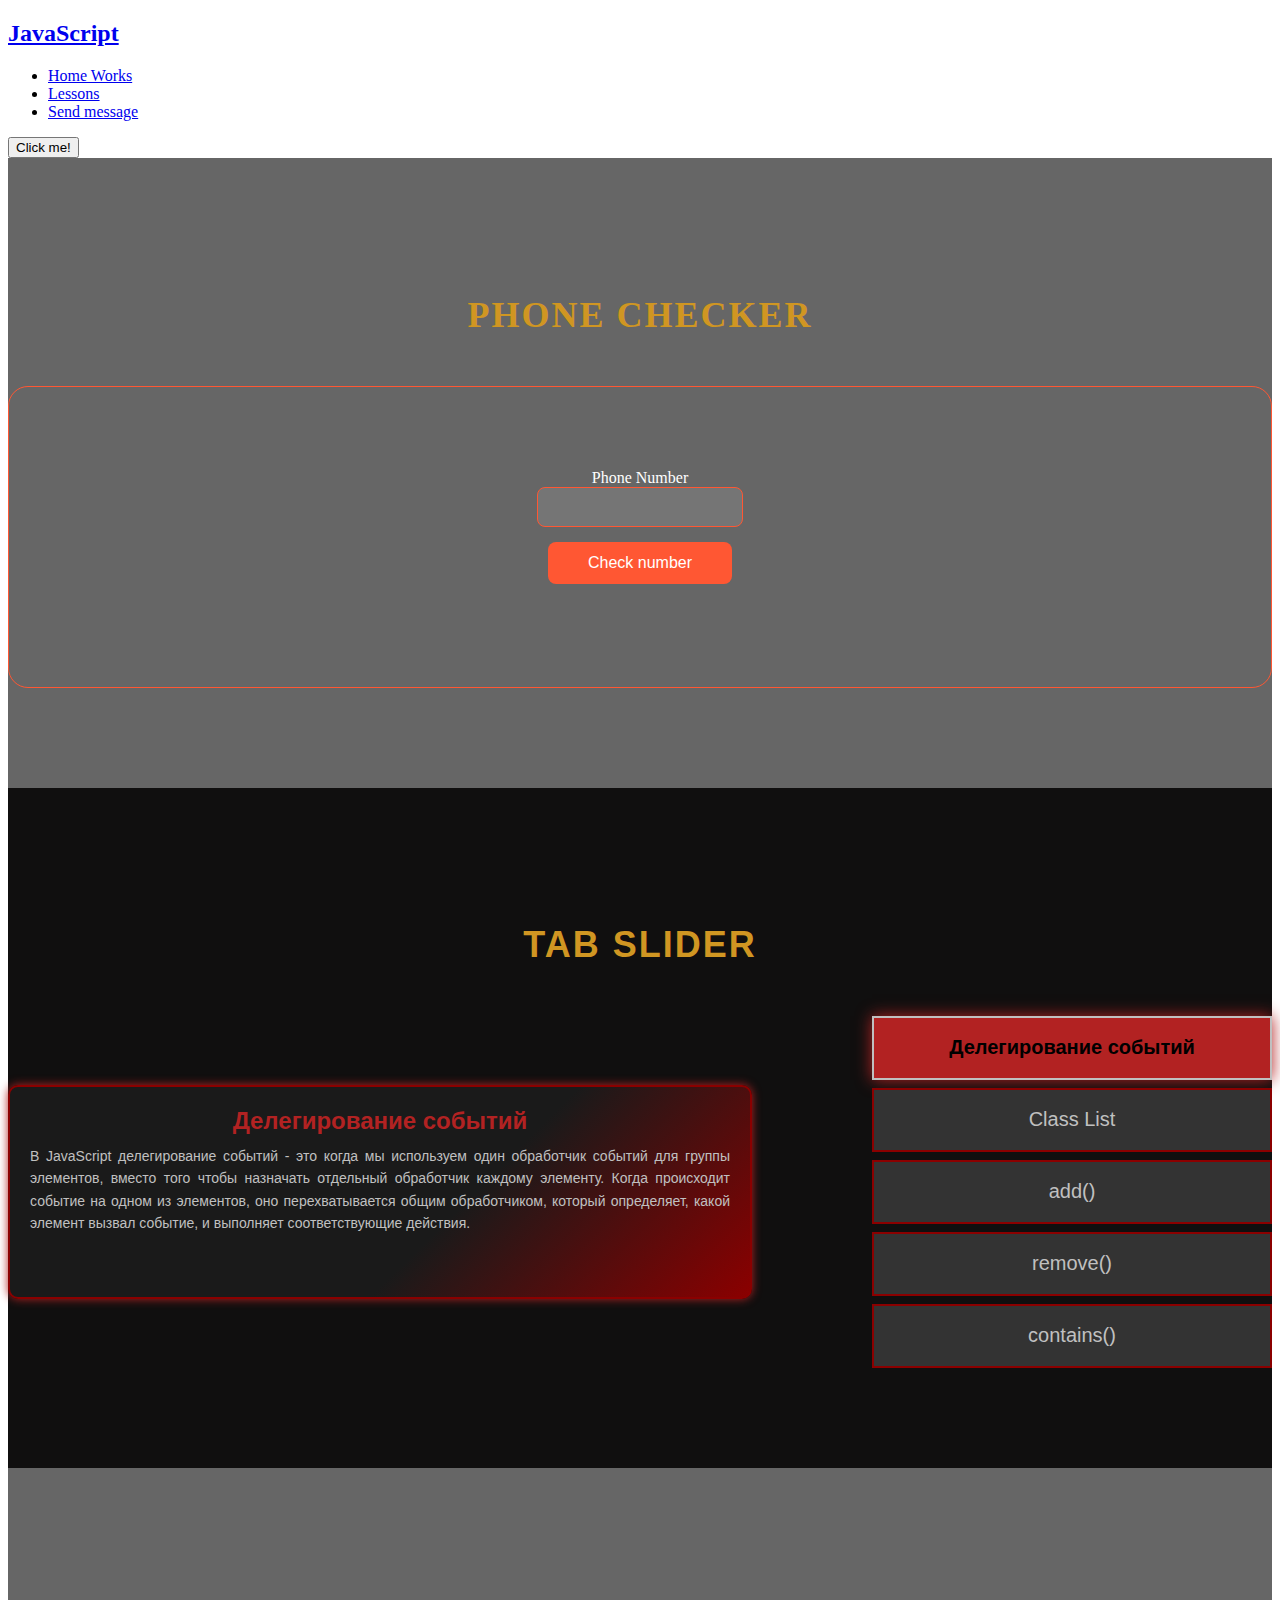
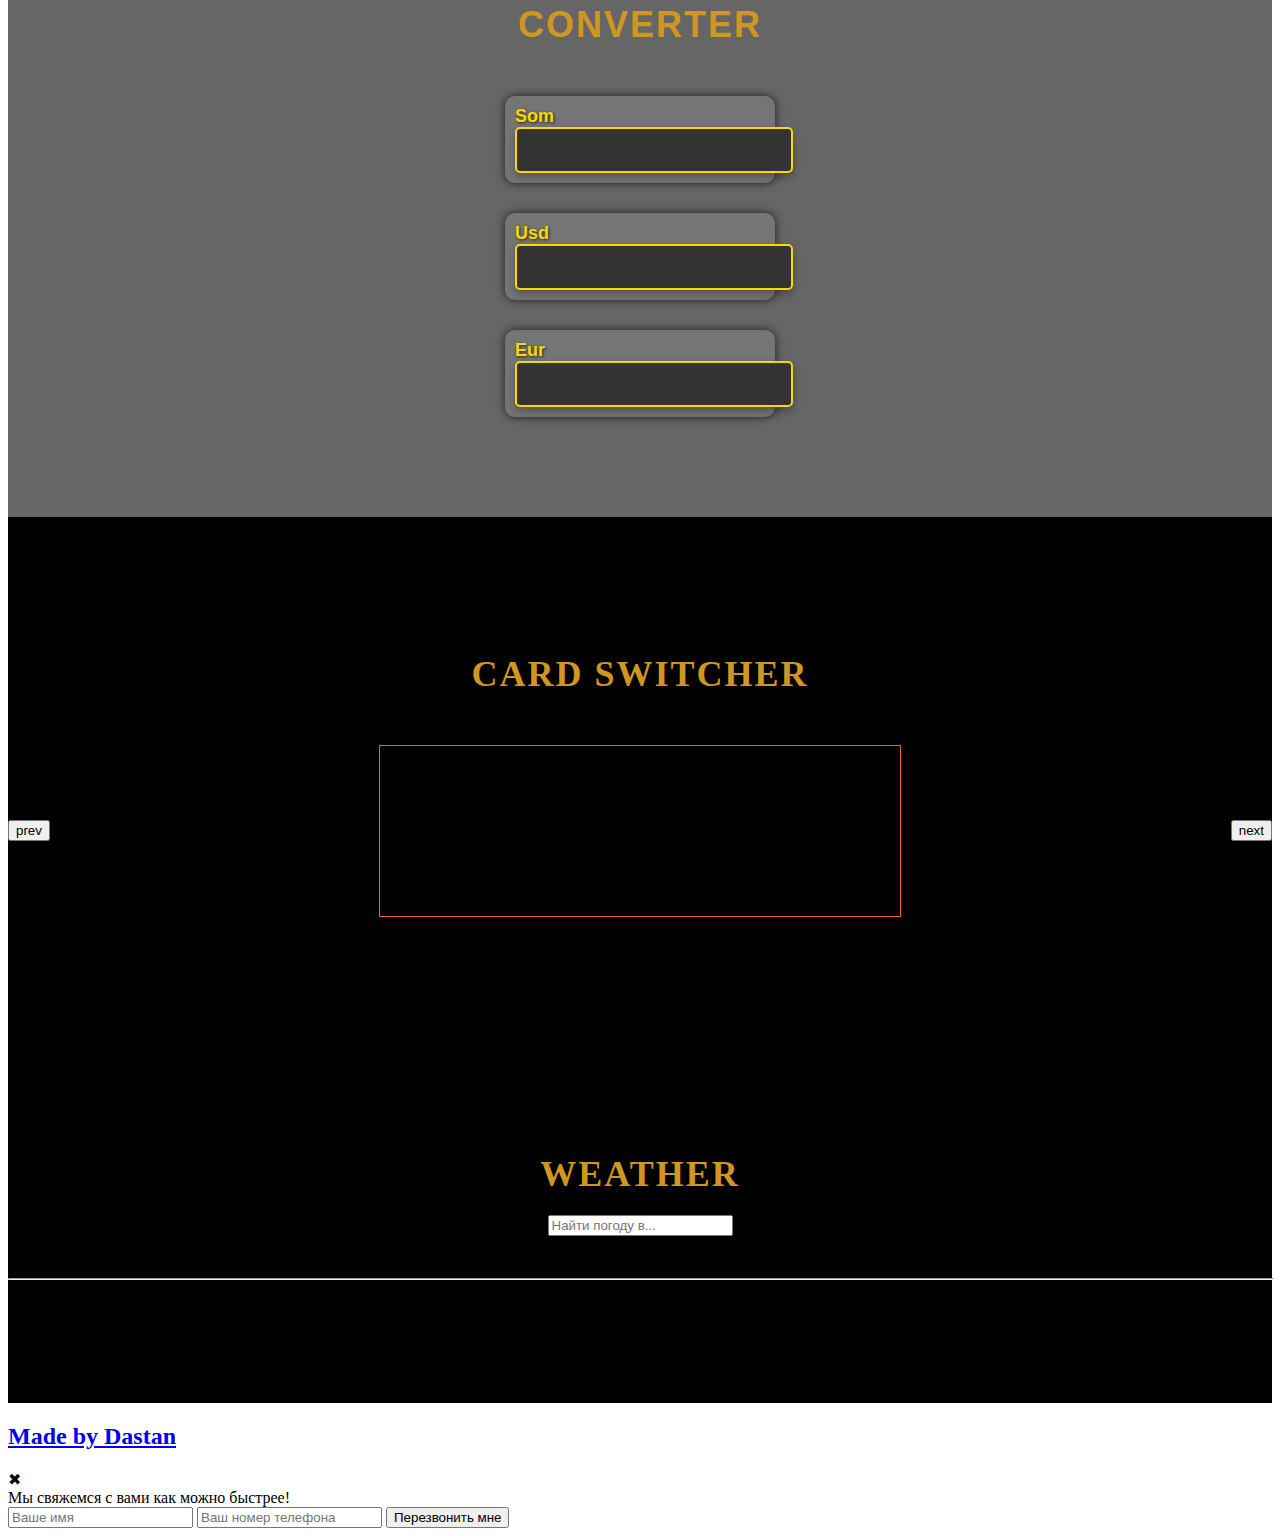
==== pages/lessons.html @ 695c6c6b "Initial commit" ====
<!DOCTYPE html>
<html lang="en">
<head>
    <meta charset="UTF-8">
    <title>Lessons</title>
    <link rel="stylesheet" href="../css/style.css">
    <link rel="stylesheet" href="../css/core.css">
    <link rel="stylesheet" href="../css/lessons.css">
</head>
<body>

<div class="wrapper">
    <div class="header">
        <div class="container">
            <div class="inner_header">
                <a href="../index.html">
                    <div class="logotype">
                        <h2>Java<span>Script</span></h2>
                    </div>
                </a>
                <ul class="menu">
                    <li class="menu_link">
                        <a href="../pages/home_works.html">Home Works</a>
                    </li>
                    <li class="menu_link">
                        <a href="../pages/lessons.html">Lessons</a>
                    </li>
                    <li class="menu_link">
                        <a href="https://t.me/DASTAN0803/" target="_blank">Send message</a>
                    </li>
                </ul>
                <button class="btn" id="btn-get">Click me!</button>
            </div>
        </div>
    </div>

    <div class="phone_block">
        <div class="container">
            <h3>Phone checker</h3>
            <div class="inner_phone_block">
                <div class="form_phone">
                    <label for="phone_input">Phone Number</label>
                    <input type="text" id="phone_input" placeholder="+996 XXX XX-XX-XX">
                    <button class="btn" id="phone_button">Check number</button>
                    <span class="checker" id="phone_result"></span>
                </div>
            </div>
        </div>
    </div>

    <div class="tab_slider">
        <div class="container">
            <h3>tab slider</h3>
            <div class="inner_tab_slider">
                <div class="tab_contents_block">

                    <div class="tab_content_block">
                        <h4>Делегирование событий</h4>
                        <p>В JavaScript делегирование событий - это когда мы используем один обработчик событий для
                            группы элементов, вместо того чтобы назначать отдельный обработчик каждому элементу. Когда
                            происходит событие на одном из элементов, оно перехватывается общим обработчиком, который
                            определяет, какой элемент вызвал событие, и выполняет соответствующие действия.</p>
                    </div>
                    <div class="tab_content_block">
                        <h4>classList</h4>
                        <p>classList в JavaScript - это свойство, которое позволяет нам работать с классами элемента
                            HTML. С помощью classList мы можем добавлять, удалять или проверять наличие классов у
                            элемента. Допустим, у нас есть элемент на веб-странице, и мы хотим изменить его классы с
                            помощью JavaScript. Вместо того, чтобы обращаться напрямую к атрибуту class, мы можем
                            использовать свойство classList этого элемента. </p>
                    </div>
                    <div class="tab_content_block">
                        <h4>add()</h4>
                        <p>Метод add позволяет добавить новый класс к списку классов элемента. Например,
                            element.classList.add('new-class') добавит класс с именем "new-class" к элементу.</p>
                    </div>
                    <div class="tab_content_block">
                        <h4>remove()</h4>
                        <p>Метод remove позволяет удалить класс из списка классов элемента. Например,
                            element.classList.remove('old-class') удалит класс с именем "old-class" из элемента.</p>
                    </div>
                    <div class="tab_content_block">
                        <h4>contains()</h4>
                        <p>Метод contains позволяет проверить, содержит ли элемент определенный класс. Он возвращает
                            true, если класс присутствует, и false, если его нет. Например,
                            element.classList.contains('highlight') вернет true, если у элемента есть класс
                            "highlight".</p>
                    </div>

                    <div class="tab_content_items">
                        <div class="tab_content_item tab_content_item_active">Делегирование событий</div>
                        <div class="tab_content_item">Class List</div>
                        <div class="tab_content_item">add()</div>
                        <div class="tab_content_item">remove()</div>
                        <div class="tab_content_item">contains()</div>
                    </div>

                </div>
            </div>
        </div>
    </div>

    <div class="converter">
        <div class="container">
            <h3>CONVERTER</h3>
            <div class="inner_converter">
                <div class="som">
                    <label for="som">Som</label>
                    <input type="number" id="som">
                </div>
                <div class="usd">
                    <label for="usd">Usd</label>
                    <input type="number" id="usd">
                </div>
                <div class="eur">
                    <label for="eur">Eur</label>
                    <input type="number" id="eur">
                </div>
            </div>
        </div>
    </div>

    <div class="card_switcher">
        <div class="container">
            <h3>Card Switcher</h3>
            <div class="inner_card_switcher">
                <button class="btn" id="btn-prev">prev</button>
                <div class="card"></div>
                <button class="btn" id="btn-next">next</button>
            </div>
        </div>
    </div>

    <div class="weather">
        <div class="container">
            <h3>WEATHER</h3>
            <div class="inner_weather">
                <div>
                    <input type="text" class="cityName" placeholder="Найти погоду в...">
                </div>
                <div>
                    <span class="city"></span>
                    <hr/>
                    <span class="temp"></span>
                </div>
            </div>
        </div>
    </div>

    <div class="footer">
        <div class="container">
            <a href="https://t.me/DASTAN0803/" target="_blank">
                <div class="inner_footer">
                    <h2>Made by Dastan</h2>
                </div>
            </a>
        </div>
    </div>
</div>

<div class="modal">
    <div class="modal_dialog">
        <div class="modal_content">
            <form action="#">
                <div class="modal_close">&#10006;</div>
                <div class="modal_title">Мы свяжемся с вами как можно быстрее!</div>
                <input required placeholder="Ваше имя" name="name" type="text" class="modal_input">
                <input required placeholder="Ваш номер телефона" name="phone" type="phone" class="modal_input">
                <button class="btn btn_dark btn_min">Перезвонить мне</button>
            </form>
        </div>
    </div>
</div>

</body>
<script src="../js/lessons.js"></script>
<script src="../js/modal.js"></script>
</html>
---- css/lessons.css ----
/* PHONE CHECKER */

.phone_block {
    background: url("https://wallpapers.com/images/featured/house-targaryen-hqnggfdfcvz0otk3.jpg"), no-repeat center center;
    background-size: cover;
    color: white;
    position: relative;
    z-index: 1;
    padding: 100px 0;
}

.phone_block::before {
    content: '';
    position: absolute;
    top: 0;
    left: 0;
    right: 0;
    bottom: 0;
    background: rgba(0, 0, 0, 0.6);
    z-index: -1;
}

.inner_phone_block {
    margin-top: 50px;
    display: flex;
    justify-content: space-evenly;
    border: 1px solid var(--orange);
    height: 300px;
    border-radius: 20px;
    align-items: center;
}

.form_phone {
    display: flex;
    flex-direction: column;
    align-items: center;
}

#phone_input {
    background-color: rgba(255, 255, 255, 0.1);
    color: white;
    border: 1px solid var(--orange);
    border-radius: 8px;
    padding: 10px;
    margin-bottom: 15px;
    font-size: 16px;
    width: 80%;
    text-align: center;
}

#phone_input:focus {
    outline: none;
    border-color: var(--orange);
    box-shadow: 0 0 10px rgba(255, 87, 51, 0.8);
}

.form_phone button {
    background-color: var(--orange); /* Оранжевая кнопка */
    color: white;
    padding: 12px 30px;
    border: none;
    border-radius: 8px;
    cursor: pointer;
    transition: background-color 0.3s ease, transform 0.3s ease;
    width: 80%;
    font-size: 16px;
}

#phone_result {
    margin-top: 20px;
    font-size: 18px;
    color: white;
    text-align: center;
    font-weight: bold;
}

/* TAB SLIDER */
:root {
    --red-dark: #8b0000;
    --red-bright: #b22222;
    --silver: #c0c0c0;
}
.tab_slider {
    background: #100f0f;
    padding: 100px 0;
    font-family: 'Montserrat', sans-serif;
}

.tab_content_block {
    width: 700px;
    border: 2px solid var(--red-dark);
    padding: 20px;
    border-radius: 10px;
    text-align: center;
    display: flex;
    align-items: center;
    flex-direction: column;
    justify-content: center;
    height: 170px;
    background: linear-gradient(135deg, #1A1A1A 60%, var(--red-dark) 100%);
    box-shadow: 0 0 10px var(--red-bright);
    color: var(--silver);
}

.tab_content_block h4 {
    color: var(--red-bright);
    font-size: 24px;
    font-weight: bold;
    margin: 0;
}

.tab_content_block p {
    color: var(--silver);
    margin-top: 10px;
    text-align: justify;
    font-size: 14px;
    line-height: 1.6;
}

.tab_content_items {
    width: 400px;
    display: flex;
    flex-direction: column;
    row-gap: 8px;
}

.tab_content_item {
    padding: 10px;
    height: 40px;
    color: var(--silver);
    background-color: #333;
    border: 2px solid var(--red-dark);
    text-align: center;
    font-size: 20px;
    cursor: pointer;
    display: grid;
    place-content: center;
    transition: background-color 0.3s, transform 0.3s;
}

.tab_content_item:hover {
    background-color: var(--red-dark);
    color: var(--silver);
    transform: scale(1.05);
    box-shadow: 0 0 8px var(--red-bright);
}

.tab_content_item_active {
    background: var(--red-bright);
    color: black;
    font-weight: 700;
    border: 2px solid var(--silver);
    box-shadow: 0 0 15px var(--red-bright);
}

.tab_contents_block {
    display: flex;
    justify-content: space-between;
    align-items: center;
    margin-top: 50px;
}

h3 {
    color: #d09622;
    text-align: center;
    font-size: 36px;
    margin-bottom: 20px;
    text-transform: uppercase;
    letter-spacing: 2px;
}

/*------CARD SWITCHER------*/

.card_switcher {
    background-color: black;
    padding: 100px 0;
}

.card {
    width: 500px;
    height: 150px;
    border: 1px solid var(--orange);
    text-align: center;
    display: flex;
    flex-direction: column;
    justify-content: space-around;
    align-items: center;
    padding: 10px;
}

.card p {
    color: var(--orange);
    font-size: 20px;
}

.card span {
    color: white;
    font-size: 30px;
}

.inner_card_switcher {
    margin-top: 50px;
    display: flex;
    align-items: center;
    justify-content: space-between;
}


/*-------CONVERTER--------*/
:root {
    --black: #1b1b1b;
    --orange: #FF5733;
    --gold: #ffd700;
    --gray-dark: #333;
    --gray-light: #aaa;
}

.converter {
    padding: 100px 0;
    background: url("https://www.mirf.ru/backend/wp-content/uploads/2005/12/3774bf0b5d844ebd2946f126bcaf0e1a.jpg") no-repeat center center;
    background-size: cover;
    color: white;
    position: relative;
    z-index: 1;
    font-family: 'Monserrat', sans-serif;
}

.converter::before {
    content: '';
    position: absolute;
    top: 0;
    left: 0;
    right: 0;
    bottom: 0;
    background: rgba(0, 0, 0, 0.6);
    z-index: -1;
}

.inner_converter {
    display: flex;
    align-items: center;
    justify-content: center;
    flex-direction: column;
    gap: 30px;
    margin-top: 50px;
    position: relative;
    z-index: 2;
}

.inner_converter > div {
    display: flex;
    flex-direction: column;
    background-color: rgba(255, 255, 255, 0.1);
    padding: 10px;
    border-radius: 10px;
    box-shadow: 0 0 10px rgba(0, 0, 0, 0.7);
}

.inner_converter label {
    font-size: 18px;
    font-weight: bold;
    color: var(--gold);
    text-shadow: 1px 1px 3px rgba(0, 0, 0, 0.7);
}

.inner_converter input {
    width: 100%;
    padding: 12px;
    font-size: 16px;
    background-color: var(--gray-dark);
    border: 2px solid var(--gold);
    border-radius: 5px;
    color: white;
    outline: none;
    box-shadow: 0 4px 8px rgba(0, 0, 0, 0.3);
    transition: transform 0.3s ease, box-shadow 0.3s ease;
}

.inner_converter input:focus {
    transform: scale(1.05);
    box-shadow: 0 8px 16px rgba(0, 0, 0, 0.5);
}

.inner_converter input:hover {
    border-color: var(--orange);
    transition: border-color 0.2s ease;
}

.som, .usd, .eur {
    width: 100%;
    max-width: 250px;
}

.converter {
    animation: fadeIn 1s ease-out;
}

@keyframes fadeIn {
    0% {
        opacity: 0;
    }
    100% {
        opacity: 1;
    }
}



/*------WEATHER------*/

.weather {
    padding: 100px 0;
    background-color: black;
}

.inner_weather > div {
    display: flex;
    flex-direction: column;
    align-items: center;
    gap: 10px;
    color: white;
    font-size: 25px;
}

.inner_weather {
    display: flex;
    flex-direction: column;
    gap: 20px;
    margin-top: 20px;
}

hr {
    width: 100%;
}
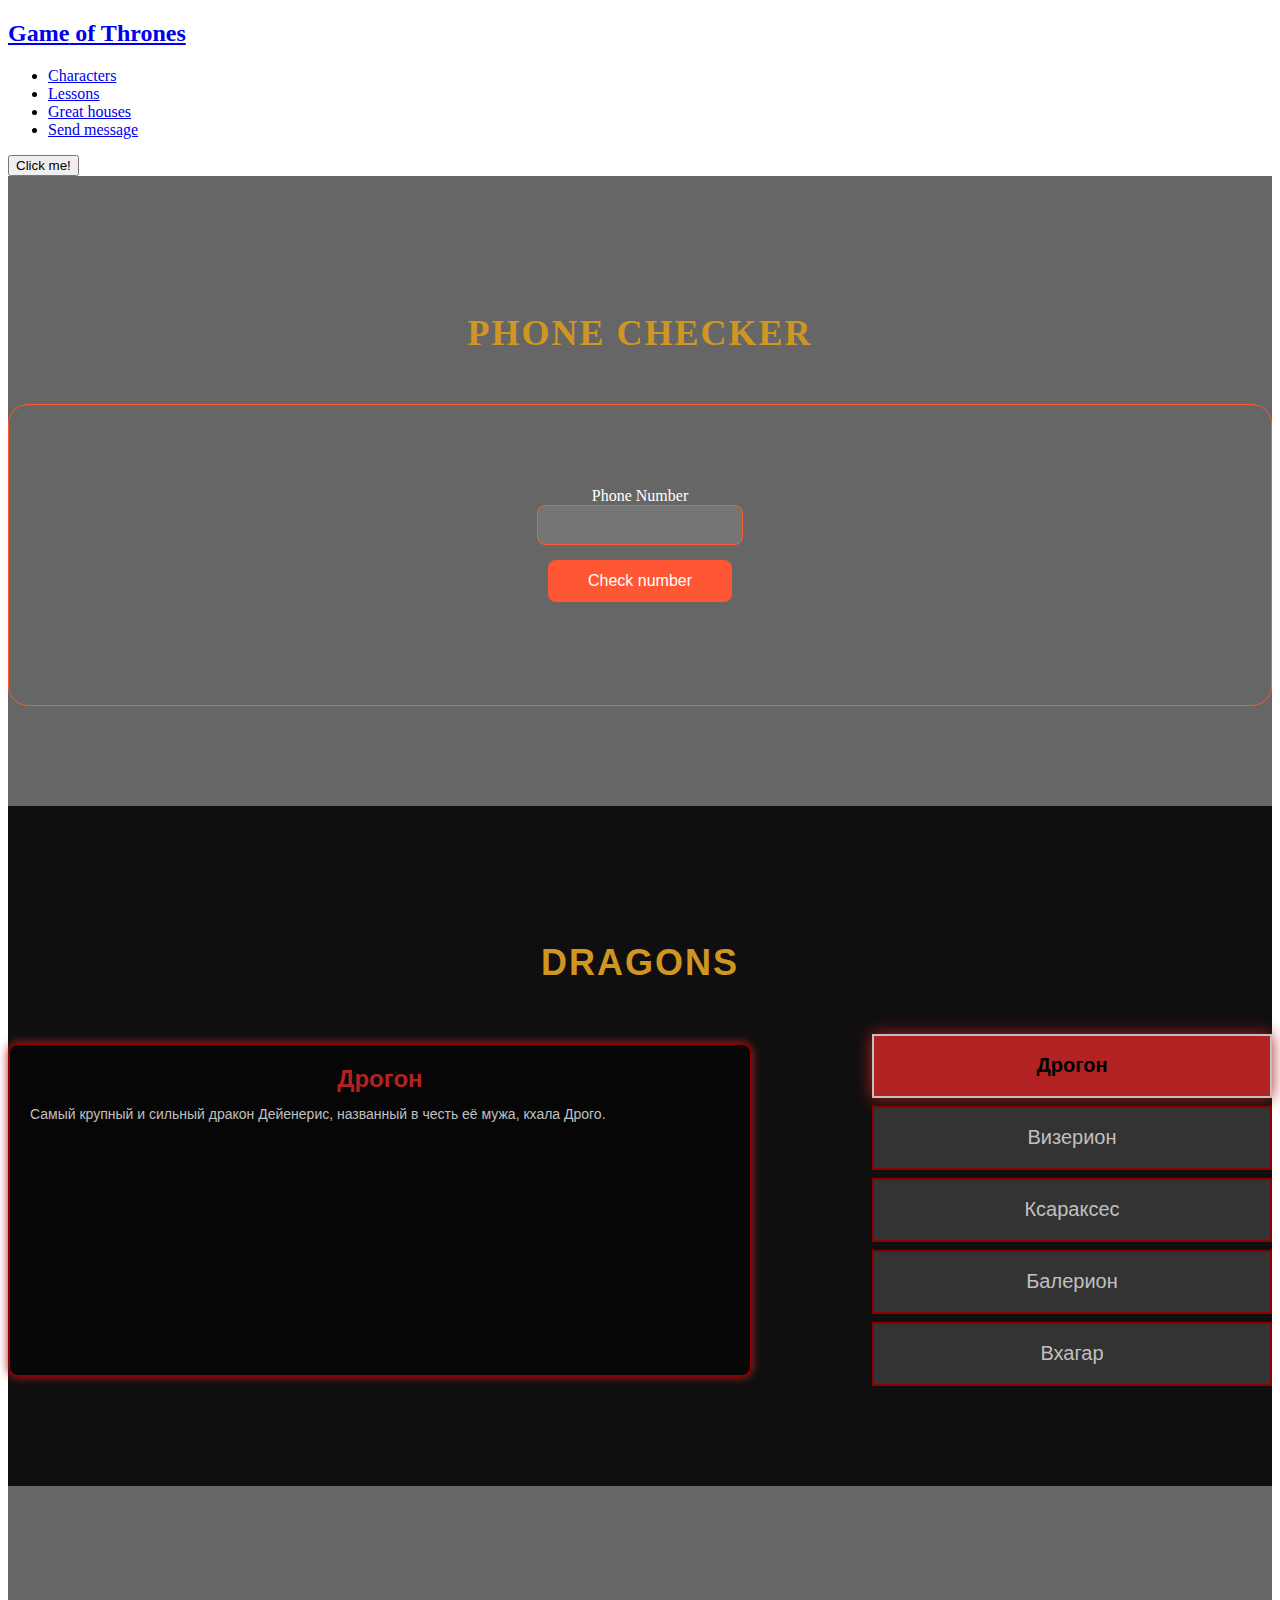
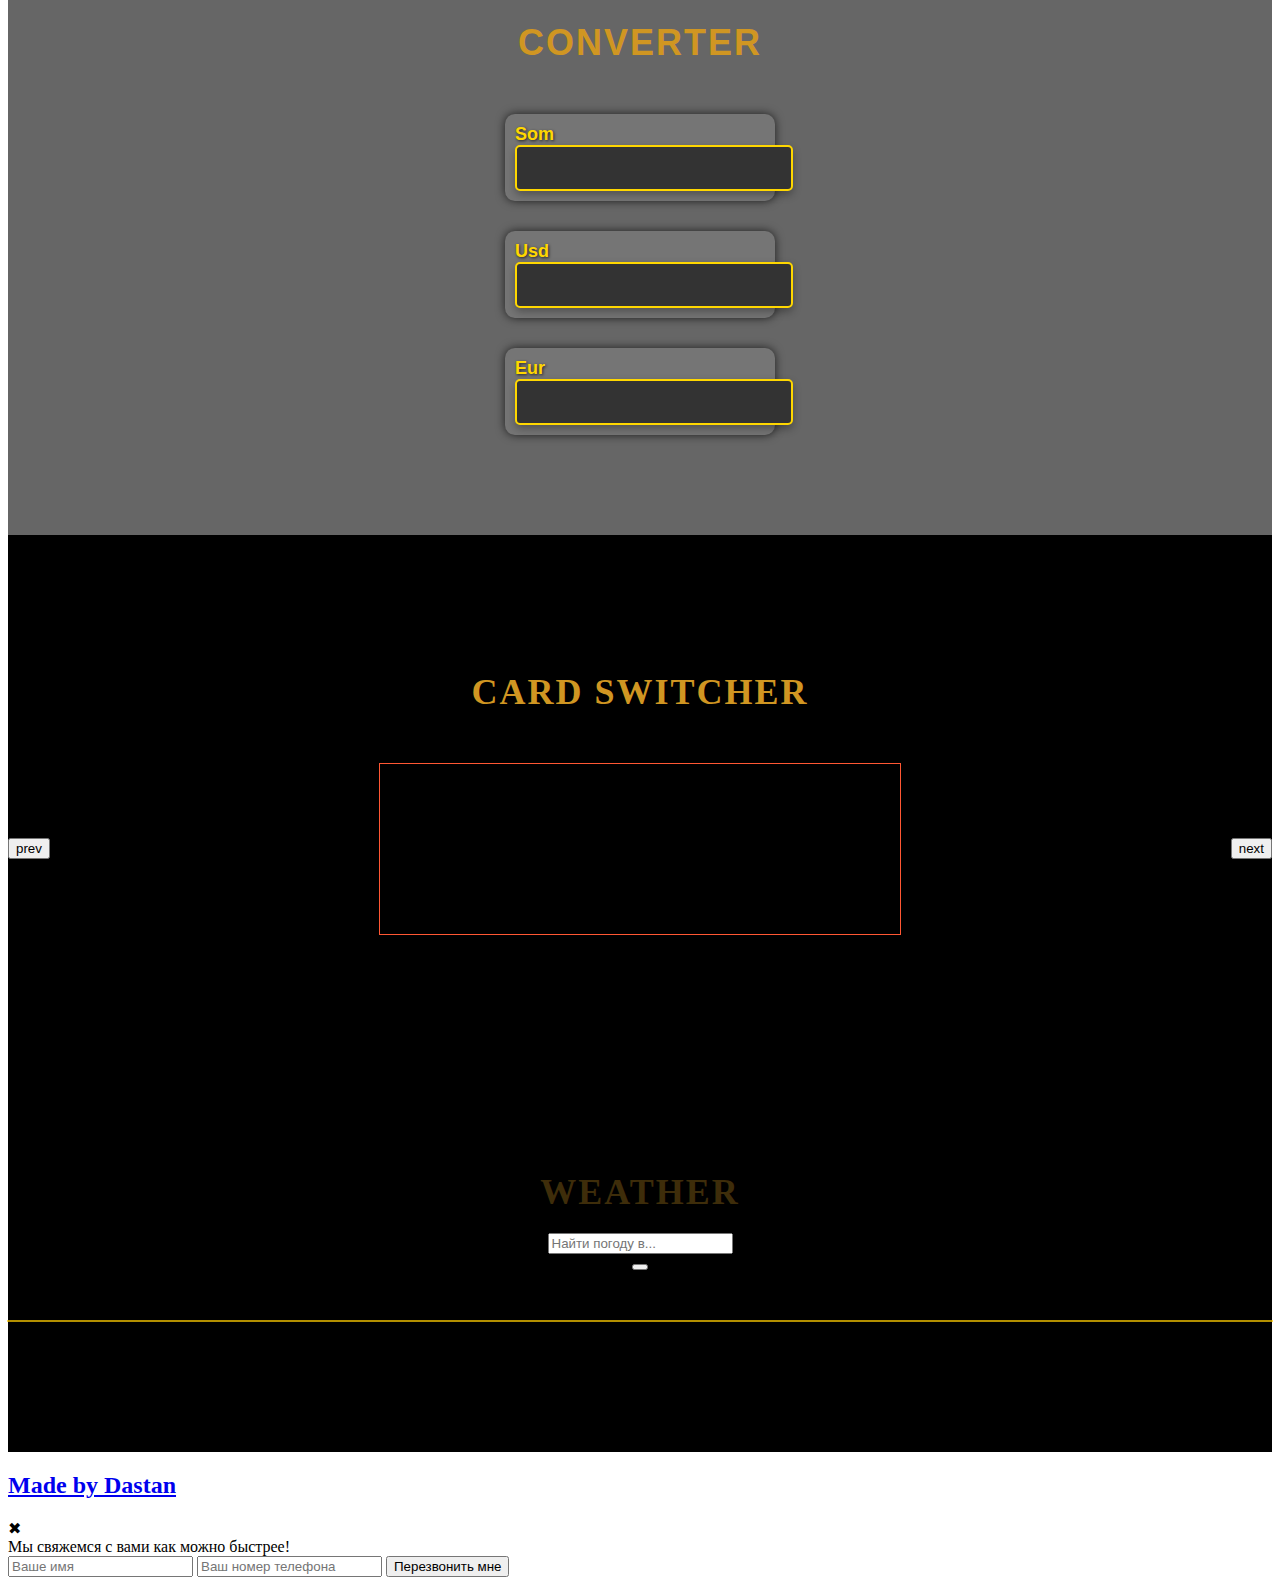
==== commit 2d87cee8: "Initial commit" ====
--- a/pages/lessons.html
+++ b/pages/lessons.html
@@ -15,15 +15,18 @@
             <div class="inner_header">
                 <a href="../index.html">
                     <div class="logotype">
-                        <h2>Java<span>Script</span></h2>
+                        <h2>Game<span> of Thrones</span></h2>
                     </div>
                 </a>
                 <ul class="menu">
                     <li class="menu_link">
-                        <a href="../pages/home_works.html">Home Works</a>
+                        <a href="../pages/home_works.html">Characters</a>
                     </li>
                     <li class="menu_link">
                         <a href="../pages/lessons.html">Lessons</a>
+                    </li>
+                    <li class="menu_link">
+                        <a href="../pages/great_houses.html">Great houses</a>
                     </li>
                     <li class="menu_link">
                         <a href="https://t.me/DASTAN0803/" target="_blank">Send message</a>
@@ -50,49 +53,37 @@
 
     <div class="tab_slider">
         <div class="container">
-            <h3>tab slider</h3>
+            <h3>dragons</h3>
             <div class="inner_tab_slider">
                 <div class="tab_contents_block">
 
-                    <div class="tab_content_block">
-                        <h4>Делегирование событий</h4>
-                        <p>В JavaScript делегирование событий - это когда мы используем один обработчик событий для
-                            группы элементов, вместо того чтобы назначать отдельный обработчик каждому элементу. Когда
-                            происходит событие на одном из элементов, оно перехватывается общим обработчиком, который
-                            определяет, какой элемент вызвал событие, и выполняет соответствующие действия.</p>
+                    <div class="tab_content_block" style="--dragon-img: url('https://w0.peakpx.com/wallpaper/32/497/HD-wallpaper-drogon-cool-game-of-thrones.jpg')">
+                        <h4>Дрогон</h4>
+                        <p>Самый крупный и сильный дракон Дейенерис, названный в честь её мужа, кхала Дрого.</p>
                     </div>
-                    <div class="tab_content_block">
-                        <h4>classList</h4>
-                        <p>classList в JavaScript - это свойство, которое позволяет нам работать с классами элемента
-                            HTML. С помощью classList мы можем добавлять, удалять или проверять наличие классов у
-                            элемента. Допустим, у нас есть элемент на веб-странице, и мы хотим изменить его классы с
-                            помощью JavaScript. Вместо того, чтобы обращаться напрямую к атрибуту class, мы можем
-                            использовать свойство classList этого элемента. </p>
+                    <div class="tab_content_block" style="--dragon-img: url('https://www.parismatch.be/resizer/v2/PMKSNDXKUBFUZP2RPLU72GOJLU.jpg?auth=ed3db6560906b3add8d51ef50bb3fce7c459a1e257c74f8ac9321b49e50c9ce9&width=1200&height=800&quality=85&focal=750%2C375')">
+                        <h4>Визерион</h4>
+                        <p>Дракон, названный в честь брата Дейенерис. Позже превращён в ледяного дракона.</p>
                     </div>
-                    <div class="tab_content_block">
-                        <h4>add()</h4>
-                        <p>Метод add позволяет добавить новый класс к списку классов элемента. Например,
-                            element.classList.add('new-class') добавит класс с именем "new-class" к элементу.</p>
+                    <div class="tab_content_block" style="--dragon-img: url('https://static0.gamerantimages.com/wordpress/wp-content/uploads/2022/09/Caraxes-Roar.jpg')">
+                        <h4>Ксараксес</h4>
+                        <p>Ксараксес, также известный как Красный Ужас, — это дракон из саги "Игра престолов", упоминаемый в книгах Джорджа Мартина. Он принадлежал Рейнис Таргариен, сестре и жене Эйегона Завоевателя.</p>
                     </div>
-                    <div class="tab_content_block">
-                        <h4>remove()</h4>
-                        <p>Метод remove позволяет удалить класс из списка классов элемента. Например,
-                            element.classList.remove('old-class') удалит класс с именем "old-class" из элемента.</p>
+                    <div class="tab_content_block" style="--dragon-img: url('https://i.ytimg.com/vi/7qMY7IBpl14/maxresdefault.jpg')">
+                        <h4>Балерион</h4>
+                        <p>Балерион Чёрный Ужас — самый могущественный дракон эпохи Таргариенов, известный своим огромным размером.</p>
                     </div>
-                    <div class="tab_content_block">
-                        <h4>contains()</h4>
-                        <p>Метод contains позволяет проверить, содержит ли элемент определенный класс. Он возвращает
-                            true, если класс присутствует, и false, если его нет. Например,
-                            element.classList.contains('highlight') вернет true, если у элемента есть класс
-                            "highlight".</p>
+                    <div class="tab_content_block" style="--dragon-img: url('https://images.lifestyleasia.com/wp-content/uploads/sites/2/2024/08/06140121/vhagar-1600x900.jpg')">
+                        <h4>Вхагар</h4>
+                        <p>Один из старейших и крупнейших драконов, участвовавший в завоевании Вестероса вместе с Эйгоном Завоевателем.</p>
                     </div>
 
                     <div class="tab_content_items">
-                        <div class="tab_content_item tab_content_item_active">Делегирование событий</div>
-                        <div class="tab_content_item">Class List</div>
-                        <div class="tab_content_item">add()</div>
-                        <div class="tab_content_item">remove()</div>
-                        <div class="tab_content_item">contains()</div>
+                        <div class="tab_content_item tab_content_item_active">Дрогон</div>
+                        <div class="tab_content_item">Визерион</div>
+                        <div class="tab_content_item">Ксараксес</div>
+                        <div class="tab_content_item">Балерион</div>
+                        <div class="tab_content_item">Вхагар</div>
                     </div>
 
                 </div>
@@ -137,6 +128,7 @@
             <div class="inner_weather">
                 <div>
                     <input type="text" class="cityName" placeholder="Найти погоду в...">
+                    <button class="btn" id="search"></button>
                 </div>
                 <div>
                     <span class="city"></span>
--- a/css/lessons.css
+++ b/css/lessons.css
@@ -97,10 +97,13 @@
     align-items: center;
     flex-direction: column;
     justify-content: center;
-    height: 170px;
-    background: linear-gradient(135deg, #1A1A1A 60%, var(--red-dark) 100%);
+    height: 290px;
+    background: linear-gradient(135deg, rgba(0, 0, 0, 0.6), rgba(0, 0, 0, 0.6)), var(--dragon-img);
+    background-size: cover;
+    background-position: center;
     box-shadow: 0 0 10px var(--red-bright);
     color: var(--silver);
+    transition: transform 0.3s, box-shadow 0.3s;
 }
 
 .tab_content_block h4 {
@@ -312,24 +315,57 @@
 .weather {
     padding: 100px 0;
     background-color: black;
-}
-
-.inner_weather > div {
-    display: flex;
-    flex-direction: column;
-    align-items: center;
-    gap: 10px;
-    color: white;
-    font-size: 25px;
-}
+    background-image: url('https://e0.pxfuel.com/wallpapers/511/287/desktop-wallpaper-dionysios-grigoriadis-game-of-thrones-baratheon-house-baratheon.jpg');
+    background-repeat: no-repeat;
+    background-position: center;
+    background-size: cover;
+    position: relative;
+    color: white;
+    text-shadow: 2px 2px 10px rgba(0, 0, 0, 0.7);
+}
+
+.weather::before {
+    content: "";
+    position: absolute;
+    top: 0;
+    left: 0;
+    width: 100%;
+    height: 100%;
+    background: rgba(0, 0, 0, 0.7);
+    z-index: 1;
+}
+
 
 .inner_weather {
     display: flex;
     flex-direction: column;
     gap: 20px;
     margin-top: 20px;
+    position: relative;
+    z-index: 2;
+}
+
+.inner_weather > div {
+    display: flex;
+    flex-direction: column;
+    align-items: center;
+    gap: 10px;
+    color: #ffcc00;
+    font-size: 25px;
+    font-family: 'Cinzel', serif;
+    text-transform: uppercase;
+    letter-spacing: 1px;
+}
+
+.inner_weather > div:hover {
+    transform: scale(1.05);
+    transition: transform 0.3s ease;
+    color: #ff9900;
 }
 
 hr {
     width: 100%;
-}+    border: 1px solid #ffcc00;
+    opacity: 0.7;
+    margin: 20px 0;
+}
